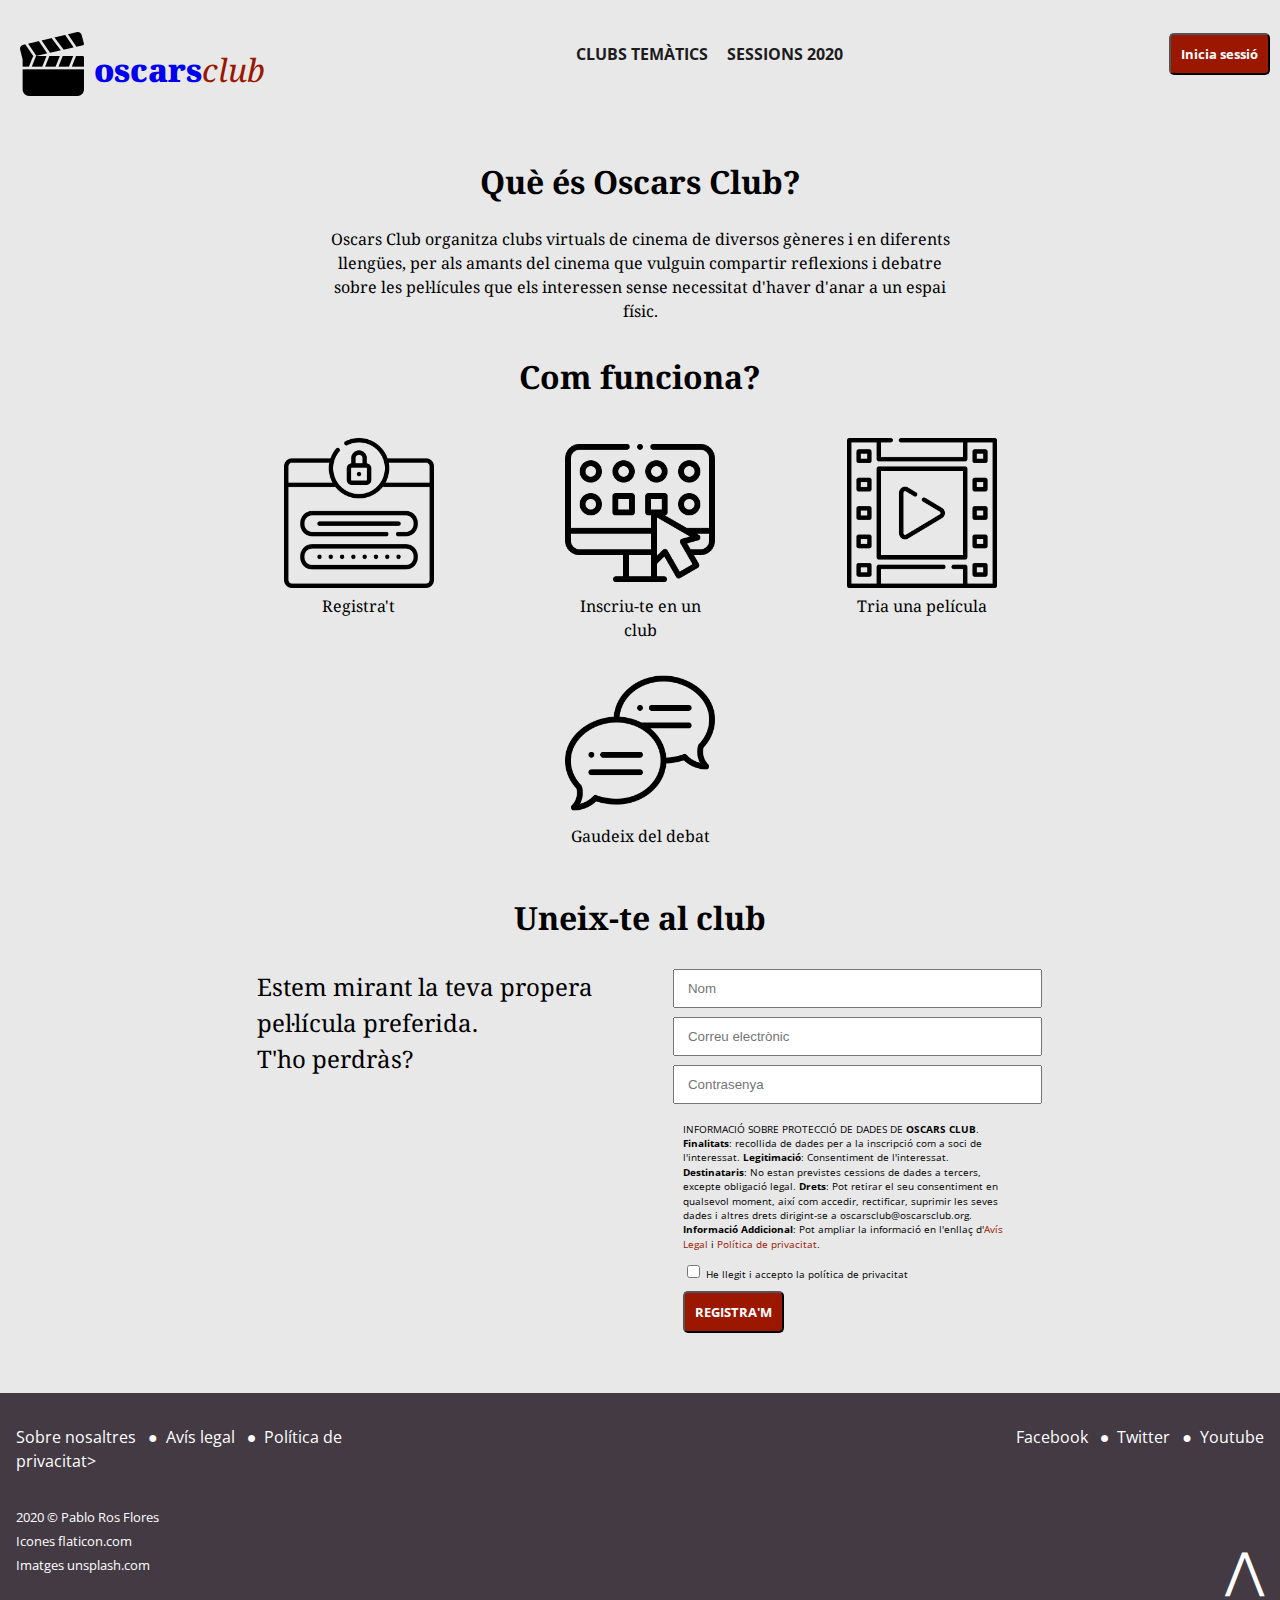
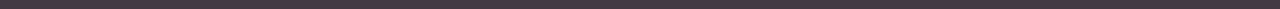
==== index.html @ 982f338c "Initial commit with all code" ====
<!DOCTYPE html >
<html lang="ca">
<head>
    <meta charset="utf-8" />
    <title>Oscars Club - Què és i com funciona?</title>
    <meta name="viewport" content="width=device-width, initial-scale=1" />
    <meta name="description" content="Pàgina d'inici d'Oscars club amb informació general de la plataforma." />
    <link rel="stylesheet" href="CSS/style.css">
</head>

<body>
    <header class="main-header">
        <div class="flex-container">
            <h1 class="oc-logo">
                <a href="index.html"><img class="img-logo" src="img/oscarsclub-isologo.png" alt="Website Logo"></a>
                <a href="index.html"><b>oscars</b><i>club</i></a>
            </h1>
            <nav class= "main-nav">
                <ul>
                    <li><a href="/clubs-tematics.html">CLUBS TEMÀTICS</a></li>
                    <li><a href="/sessions-2020.html">SESSIONS 2020</a></li>
                </ul>
            </nav>
            <button type="button" class="button">Inicia sessió</button>
        </div>
    </header>
    <main>
        <section>
            <div class="centered-paragraph">
                <!-- La pregunta on es resumeix l'explicació del web ha de tenir el nivell H1 -->
                <h1>Què és Oscars Club?</h1>
                <p>Oscars Club organitza clubs virtuals de cinema de diversos gèneres i en diferents llengües, per als amants del cinema que vulguin compartir reflexions i debatre sobre les pel·lícules que els interessen sense necessitat d'haver d'anar a un espai físic.</p>
            </div>
        </section>  
        <section >
            <h2>Com funciona?</h2>
            <div class="flex-container">
                <figure class="sub-img">
                    <img src="/img/howto-register.png" alt="1. Registra't" />
                    <figcaption>Registra't</figcaption>
                </figure>

                <figure class="sub-img">
                    <img src="/img/howto-club.png" alt="2. Inscriu-te en un club" />
                    <figcaption>Inscriu-te en un club</figcaption>
                </figure>

                <figure class="sub-img">
                    <img src="/img/howto-film.png" alt="3. Tria una película" />
                    <figcaption>Tria una película</figcaption>
                </figure>

                <figure class="sub-img">
                    <img src="/img/howto-speech.png" alt="4. Debat" />
                    <figcaption>Gaudeix del debat</figcaption>
                </figure>
            </div>
        </section>
        <section>
            <h2>Uneix-te al club</h2>
            <div class="flex-container">
                <div class="item">
                    <p>Estem mirant la teva propera pel·lícula preferida. <br> T'ho perdràs? </p>
                </div>
                <div class="item">
                    <form name="Formulari inscripció Oscars Club" method="post" id="form1">
                        <fieldset>
                            <ul>
                                <!-- Aplico el criteris de l'anterior PAC per al qüestionari -->
                                <li>
                                    <input id="nom" type="text" name="username" placeholder="Nom" required minlength="2" maxlength="64" pattern="^[a-zA-Z-' ]+\b">
                                </li>
                                <li>  
                                    <input id="emailAddress" type="email" placeholder="Correu electrònic" size="64" maxlength="256" required>
                                </li>
                                <li>  
                                    <input id="pass" type="text" name="password" placeholder="Contrasenya" required minlength="2" maxlength="128">
                                </li>
                            </ul>
                            <div>
                                <p>INFORMACIÓ SOBRE PROTECCIÓ DE DADES DE <b>OSCARS CLUB</b>. <strong>Finalitats</strong>: recollida de dades per a la inscripció com a soci de l'interessat. <strong>Legitimació</strong>: Consentiment de l'interessat. <strong>Destinataris</strong>: No estan previstes cessions de dades a tercers, excepte obligació legal. <strong>Drets</strong>: Pot retirar el seu consentiment en qualsevol moment, així com accedir, rectificar, suprimir les seves dades i altres drets dirigint-se a oscarsclub@oscarsclub.org. <strong>Informació Addicional</strong>: Pot ampliar la informació en l'enllaç d'<a href="#">Avís Legal</a> i <a href="#">Política de privacitat</a>.</p>
                            </div>
                            <div>
                                <input type="checkbox" id="politica" name="politica" required>
                                <label for="politica"> He llegit i accepto la política de privacitat</label><br>
                            </div>
                            <div>
                                <button class="button" type="submit" form="form1" value="Submit">REGISTRA'M</button>
                            </div>
                        </fieldset>   
                    </form>
                </div>
            </div>
        </section>

    </main>
    <footer class="general-footer">
        <div class="footer-container">
            <ul class="footer-nav">
                <li><a href="#">Sobre nosaltres</a></li>
                <li><a href="#">Avís legal</a></li>
                <li><a href="#">Política de privacitat></a></li>
            </ul> 
            <ul class="social-nav">
                <li><a href="#">Facebook</a></li>
                <li><a href="#">Twitter</a></li>
                <li><a href="#">Youtube</a></li>
            </ul><!-- .social-nav--> 
            <ul class="contact">
                <li>2020 © Pablo Ros Flores</li>
                <li><a href="https://www.flaticon.com"> Icones flaticon.com</a></li>
                <li><a href="https://unsplash.com"> Imatges unsplash.com</a></li>
            </ul>
            <div class="return">
                <!-- special symbols with html code -->
                <a href="#top">&#8896;</a>
            </div>
        </div>
    </footer>
</body>
</html>
---- CSS/style.css ----
/* GENERAL*/

@import url("https://fonts.googleapis.com/css2?family=Noto+Serif:ital,wght@0,400;0,700;1,400;1,700&family=Open+Sans:ital,wght@0,400;1,700&display=swap");

body {
  font-family: "Noto Serif", serif, arial;
  color: black;
  margin: 0px;
  margin-bottom: 0px;
  line-height: 1.5em;
  background-color: rgb(232, 232, 232);
}

/*Hem de tenir en compte el header (main no el contempla) a l'hora d'aliniar tots els continguts.*/
main {
  padding: 20px 15vw;
  text-align: center;
}

/* Afegim un cert espai (marge) entre els 
* diversos elements del cos de les pàgines
*/
main > * {
  margin: 30px 0;
}

/* TIPOGRAFIA */

h1,
h2,
h3 {
  font-size: 2em;
  line-height: 1.5em;
}

p {
  margin-bottom: 1em;
  line-height: 1.5em;
}

/* MOBILE - GENERAL */
@media screen and (max-width: 700px) {
  main {
    padding: 5%;
  }
}

/* HEADER */
.main-header .flex-container {
  display: flex;
  align-items: center;
  /* La propietat justify-content ens permet donar una distribució
  * del elements molt ràpida i fàcil: https://www.samanthaming.com/flexbox30/12-justify-content-row/ */
  justify-content: space-between;
  flex-wrap: wrap;
  margin: 0px 10px;
}

/* MOBILE - HEADER */
@media screen and (max-width: 700px) {
  .main-header .flex-container {
    flex-direction: column;
    align-items: center;
    padding-top: 1em;
  }
  .header-button {
    order: 1;
  }
  .oc-logo {
    order: 2;
  }
  .main-nav {
    order: 3;
  }
}

.main-header .oc-logo {
  display: flex;
  align-items: center;
  margin: 0;
  padding-top: 1em;
}

.oc-logo a {
  padding-left: 10px;
  text-decoration: none;
}

.oc-logo a:visited {
  color: unset;
}

.oc-logo i {
  color: #9b1700;
  font-weight: normal;
}

/* HEADER - NAV */

.main-nav > ul {
  font-family: "Open Sans", sans-serif;

  list-style-type: none;
  margin: 0 auto;
  padding: 0;
  color: rgb(28, 28, 28);
}

/*
*Donem format per que els elements del 
*navegador es mostrin sobre la mateixa linia
*/

nav a {
  color: #1c1c1c;
  text-decoration: none;
  font-weight: 700;
}
nav a.active {
  font-style: italic;
  font-weight: 700;
}

/*alfa de 0,5*/
nav a:hover {
  opacity: 0.5;
}

nav li {
  display: inline;
  margin-right: 15px;
}

.button {
  border-radius: 5px;
  color: #ffffff;
  padding: 10px;
  background-color: #9b1700;
  text-decoration: none;
  font-family: "Open Sans", sans-serif;
  font-weight: bold;
  display: inline-block;
  cursor: pointer;
  text-align: center;
}

/* FOOTER */

/* Situem el nostre footer-container que a la vegada en servirà
* per crear el nostre esquema de 2 linies i dues columnes útils. 
 */
.footer-container {
  display: grid;
  grid-template-columns: 2fr 3fr 2fr;
  grid-template-rows: auto, auto;
  grid-template-areas: "nav . social" "contact . return";
  background: #433a44;
  padding: 1em;
  font-family: "Open Sans", sans-serif;
}

.general-footer a {
  color: #ffffff;
}

.general-footer a:hover {
  color: #9b1700;
}

.footer-container ul {
  padding-inline-start: 0;
  color: white;
}

.footer-container a {
  text-decoration: none;
}

/* Llistar sobre la horitzontal */
.footer-nav li,
.social-nav li {
  display: inline;
}

/* 
* Amb "content" només volem depreciar els punts previs 
* al text però no la disposició en files
*/
.contact li {
  list-style-type: none;
  font-size: 0.8em;
}

ul.social-nav li + li:before,
ul.footer-nav li + li:before {
  padding: 8px;
  content: "\25CF";
}

.footer-nav {
  grid-area: nav;
  justify-self: left;
}

.social-nav {
  grid-area: social;
  justify-self: right;
}
.contact {
  grid-area: contact;
  justify-self: left;
}

.footer-container > div.return {
  grid-area: return;
  align-self: end;
  justify-self: right;
}

div.return > a {
  font-size: 3em;
}

@media screen and (max-width: 700px) {
  .footer-container {
    display: grid;
    grid-template-columns: 1fr;
    grid-template-areas: "nav" "social" "contact";
    text-align: center;
  }
  .footer-nav,
  .social-nav,
  .contact {
    justify-self: center;
  }

  .footer-container ul {
    margin: 0, auto;
    padding: 0;
  }

  .footer-nav li,
  .social-nav li {
    display: block;
  }

  ul.social-nav li + li:before,
  ul.footer-nav li + li:before {
    padding: 8px;
    content: none;
  }
}

/* GENERAL - FLEXBOX options */

/* flex options for a "general" container */
.flex-container {
  display: flex;
  flex-flow: row wrap;
  /*El detall de fer us de "space-evenly" fa que es mantinguin centrats amb el salt de linia de l'element*/
  justify-content: space-evenly;
  align-items: flex-start;
  text-align: center;
}

.flex-container .sub-img {
  max-width: 150px;
  flex-grow: 1;
  margin-top: 10px;
}

.sub-img img {
  width: 100%;
}

.flex-container .item {
  flex-basis: 350px;
  text-align: left;
}

.flex-container .item > p {
  margin-top: 0;
}

.flex-container div.item:first-child {
  line-height: 2em;
  font-size: 1.5em;
}

/* ++++++++++++++++++++++++++++++++++ */
/* +++++++++ NOU-ESPECÍFIC ++++++++++ */
/* ++++++++++++++++++++++++++++++++++ */

/* CLUBS-TEMÀTICS */

.grid-container {
  display: grid;
  grid-template-columns: repeat(3, minmax(250px, 1fr));
  grid-gap: 30px;
}

@media screen and (max-width: 900px) {
  .grid-container {
    display: grid;
    grid-template-columns: repeat(2, minmax(250px, 1fr));
  }
}

@media screen and (max-width: 600px) {
  .grid-container {
    display: grid;
    grid-template-columns: 1fr;
  }
}

/*
* Estil pels 4 punts que precedeixen le sessions tant 
* a "clubs temàtics" però també aprofitem per "sessions 2020"
*/

.grid-container .figtitle,
.session-grid .figtitle {
  display: flex;
  align-items: center;
}

.grid-container .figtitle *,
.session-grid .figtitle * {
  margin: 10px;
}

.grid-container .figtitle > p,
.session-grid .figtitle > p {
  all: unset;
  color: #9b1700;
  font-size: 1.5em;
  font-weight: bolder;
}

/* Fluid typography: https://css-tricks.com/simplified-fluid-typography/ */
.grid-container h2 {
  margin-bottom: 20;
  font-size: clamp(1em, 1em + 2vw, 1.8em);
  font-weight: normal;
}

/* 
* Eliminem tots els paràmetres per defecte del figure
* que estèticament no ens interessen
*/
.grid-container figure {
  all: unset;
  text-align: left;
  width: 100%;
}

.grid-container img {
  width: 100%;
  height: auto;
}

.grid-container a {
  color: #9b1700;
  text-decoration: none;
}

/* ++++++++++++++++++++++++++++++++++ */
/* +++++++++ NOU-ESPECÍFIC ++++++++++ */
/* ++++++++++++++++++++++++++++++++++ */

/* SESSIONS-2020 */

/* Adaptem l'estil de lletra per "titulars dins de la pàgina sessions-2020.html"*/
.session-container h3,
.session-sidebar li,
.session-films {
  font-family: "Open Sans", sans-serif, arial;
}

.session-container h2 {
  font-size: 1.5em;
}

/* 
* Inicialment ja havia plantejat de fer l'estructura amb 
* un grid i és al final on m'he trobat que requeria de massa 
* paràmetres per ajustar el separador; segurament no sigui
* la opció més òptima però el resultat és el desitjat
*/
hr {
  position: absolute;
  border-top: 4px dotted #9b1700;
  width: 70%;
  margin-top: 1.5em;
  margin-left: auto;
  margin-right: auto;
  left: 0;
  right: 0;
  text-align: center;
}

.session-container {
  display: grid;
  grid-template-columns: repeat(4, 1fr);
  grid-template-rows: auto;
  grid-template-areas:
    "header header header header"
    "sidebar filmgrid filmgrid filmgrid";
  grid-gap: 15px;
}

@media screen and (max-width: 600px) {
  .session-container {
    display: grid;
    grid-template-columns: 1fr;
    grid-template-areas: "header" "sidebar" "filmgrid";
    text-align: center;
  }
}

.session-header {
  grid-area: header;
  margin: 0 10%;
}

.session-header > p {
  text-align: left;
}

.session-sidebar {
  grid-area: sidebar;
  text-align: left;
}

.session-sidebar a {
  text-decoration: none;
}

.session-sidebar a:visited {
  color: unset;
}

/* 
* Entenc que no es demanava però que 
* ajudar a reconèixer que es tracta d'enllaços.
*/

.session-sidebar a:hover {
  color: #9b1700;
}

/*Format de la llista "sidebar"*/
.session-sidebar ul {
  all: unset;
  list-style-type: none;
  text-align: left;
}

.session-grid {
  grid-area: filmgrid;
  margin-top: 3em;
}

.session-grid .figtitle {
  text-align: left;
  align-content: center;
  vertical-align: middle;
}

.session-films {
  display: flex;
}

.session-films figure {
  flex: 0 1 33.3%;
  position: relative; /* Necessari per afegir els títols sota les imatges allà on volem:*/
  padding-bottom: 2em;
  background-color: white;
  margin: 0.5em;
  max-width: 310px; /* Evito que l'item creixi més que l'amplada de la imatge el fons blanc sota la imatge*/
  box-shadow: 5px 5px 5px #888888;
}

.session-grid figcaption {
  position: absolute;
  bottom: 0;
  font-size: 2vh;
}

.session-grid h3 {
  text-align: left;
  font-size: 1.2em;
}

.session-grid h4 {
  all: unset;
}

.session-grid a {
  text-decoration: none;
  color: #9b1700;
}

/* 
* Cal fer que la imatge es limiti a l'espai previst
* pel seu contenidor --> display: block
*/
.session-grid img {
  max-width: 100%;
  display: block;
  max-height: 500px;
}

@media screen and (max-width: 600px) {
  .session-films {
    flex-direction: column;
  }

  .session-films figure {
    align-self: center;
  }
}

/* ++++++++++++++++++++++++++++++++++ */
/* +++++++++ NOU-ESPECÍFIC ++++++++++ */
/* ++++++++++++++++++++++++++++++++++ */

/* DETALL SESSIÓ */

h1.detall {
  margin-left: 5%;
  text-align: left;
}

article.detall h2 {
  font-size: 1.5em;
}

.fitxa h3 {
  font-size: 1.2em;
  border-bottom: 1px solid black;
}

.detall-container {
  display: flex;
  justify-content: flex-start;
  flex-flow: row wrap;
}

/*
* Important definir un flex-basis que ens permeti
* visualitzar la "columna" dreta amb la descripcio 
* més ample (60%) que la de fitxa (40%).
*/

.fitxa {
  flex: 0 0 40%;
  text-align: left;
  padding: 0 5%;
}

.fitxa ul {
  list-style-type: none;
}

.descripcio {
  flex: 0 0 50%;
  text-align: justify;
}

/*
* Propietats necessàries per a fer que el text
* contorni la imatge circular. Especial atenció
* a "shape-outside:circle() 
*/

.descripcio img {
  border-radius: 50%;
  float: left;
  shape-outside: circle();
  margin-right: 1em;
}

.descripcio figure {
  margin: 0;
}

/*
* S'ha de fer un "tunning" del video per a que 
* respecti la visualització necessària. 
* Bona descripció --> https://howchoo.com/webdev/how-to-make-youtube-videos-responsive-without-js
*/

.descripcio .video {
  position: relative;
  padding-bottom: 56.25%; /* proporción 16:9 */
  padding-top: 25px;
  height: 0;
}

.descripcio iframe {
  position: absolute;
  top: 0;
  left: 0;
  width: 100%;
  height: 100%;
}

.descripcio figcaption {
  font-style: italic;
}

/*
* Per aplicar l'estil a la primera lletra amb ::first-letter
* sobre "span" hem de fer que sigui tipus bloc ja que no accepta
* elements inline
*/

.descripcio figcaption span {
  display: inline-block;
}

.descripcio figcaption span::first-letter {
  font-size: larger;
}

/* MOBILE */
@media screen and (max-width: 600px) {
  .detall-container {
    flex-direction: column;
  }
  .descripcio {
    text-align: left;
  }
}

/* Llista Breadcrum -> https://www.w3schools.com/howto/howto_css_breadcrumbs.asp*/
ul.breadcrumb {
  list-style: none;
  text-align: left;
  padding: 0;
  color: #1c1c1c;
  font-family: "Open Sans", sans-serif, arial;
}

/* Llistar sobre la horitzontal */
ul.breadcrumb li {
  display: inline;
}

/* Afegir els "slash" com a separadors */
ul.breadcrumb li + li:before {
  padding: 8px;
  content: "/\00a0";
}

/* Add a color to all links inside the list */
ul.breadcrumb li a {
  text-decoration: none;
  opacity: 1;
}

ul.breadcrumb li a:visited {
  color: unset;
}

/* Add a color on mouse-over */
ul.breadcrumb li a:hover {
  opacity: 0.5;
}

ul.breadcrumb li.active {
  opacity: 0.5;
}

/* ++++++++++++++++++++++++++++++++++ */

/* FORMS */

form {
  font-family: "Open Sans", sans-serif;
}

form fieldset {
  all: unset;
}

fieldset input[type="text"],
fieldset input[type="email"] {
  width: 100%;
  height: 2.5em;
  padding-left: 1em;
}

form ul {
  all: unset;
  list-style-type: none;
}

form li {
  height: 3em;
}

form div{
  display:block;
  font-size: 0.6em;
  line-height: 1em;
  margin:10px;
}


form li.checkbox {
  width: auto;
  text-align: left;
  font-size: 0.6em;
}

form div p > a {
  all: unset;
  color: #9b1700;
  text-decoration: none;
}

/* FINE-TUNE */

section > .centered-paragraph {
  line-height: 1.5em;
  text-align: center;
  margin: auto 15%;
}
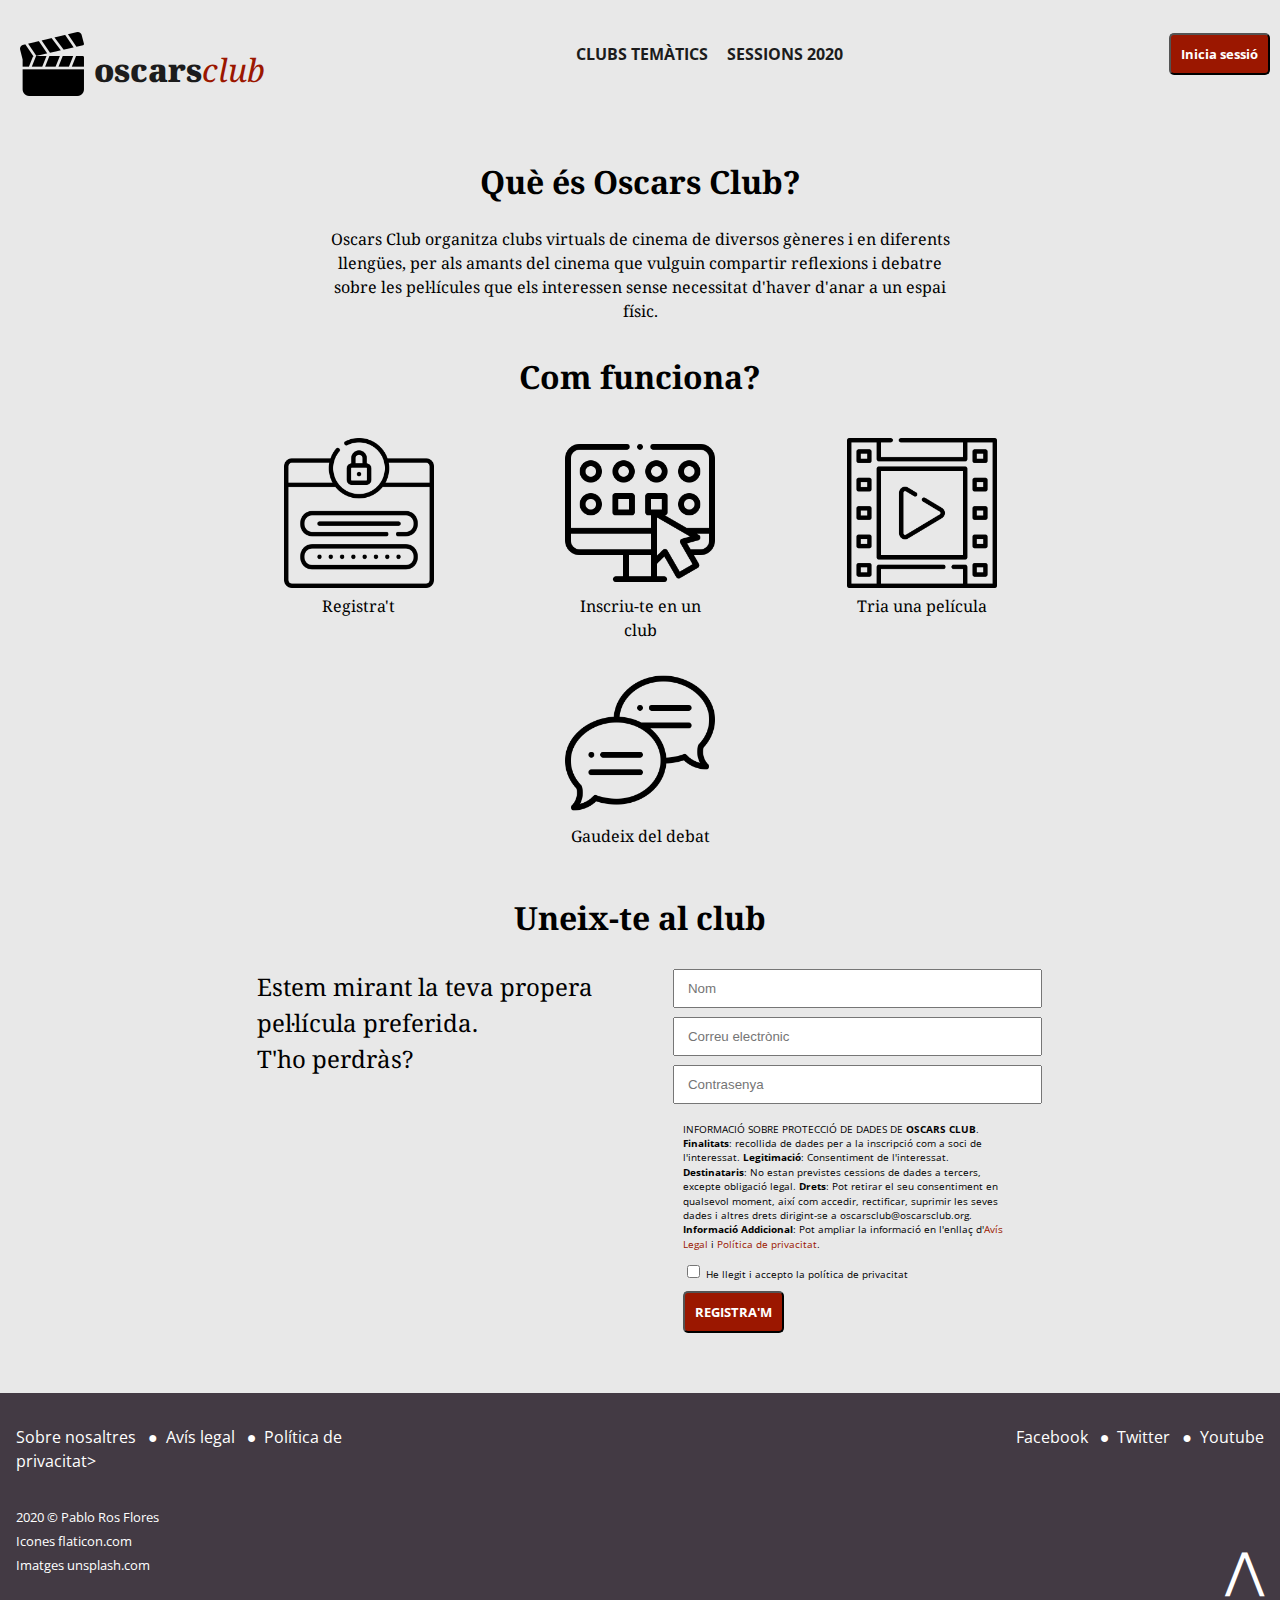
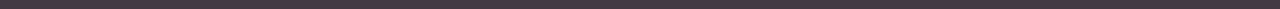
==== commit 0caeebf8: "changing default a color - "oscars"" ====
--- a/index.html
+++ b/index.html
@@ -1,3 +1,5 @@
+<!-- Pàgina disponible a Github: https://pablorosflores.github.io/html-css-web/  -->
+
 <!DOCTYPE html >
 <html lang="ca">
 <head>
@@ -17,8 +19,8 @@
             </h1>
             <nav class= "main-nav">
                 <ul>
-                    <li><a href="/clubs-tematics.html">CLUBS TEMÀTICS</a></li>
-                    <li><a href="/sessions-2020.html">SESSIONS 2020</a></li>
+                    <li><a href="clubs-tematics.html">CLUBS TEMÀTICS</a></li>
+                    <li><a href="sessions-2020.html">SESSIONS 2020</a></li>
                 </ul>
             </nav>
             <button type="button" class="button">Inicia sessió</button>
@@ -36,22 +38,22 @@
             <h2>Com funciona?</h2>
             <div class="flex-container">
                 <figure class="sub-img">
-                    <img src="/img/howto-register.png" alt="1. Registra't" />
+                    <img src="img/howto-register.png" alt="1. Registra't" />
                     <figcaption>Registra't</figcaption>
                 </figure>
 
                 <figure class="sub-img">
-                    <img src="/img/howto-club.png" alt="2. Inscriu-te en un club" />
+                    <img src="img/howto-club.png" alt="2. Inscriu-te en un club" />
                     <figcaption>Inscriu-te en un club</figcaption>
                 </figure>
 
                 <figure class="sub-img">
-                    <img src="/img/howto-film.png" alt="3. Tria una película" />
+                    <img src="img/howto-film.png" alt="3. Tria una película" />
                     <figcaption>Tria una película</figcaption>
                 </figure>
 
                 <figure class="sub-img">
-                    <img src="/img/howto-speech.png" alt="4. Debat" />
+                    <img src="img/howto-speech.png" alt="4. Debat" />
                     <figcaption>Gaudeix del debat</figcaption>
                 </figure>
             </div>
--- a/CSS/style.css
+++ b/CSS/style.css
@@ -84,6 +84,7 @@
 .oc-logo a {
   padding-left: 10px;
   text-decoration: none;
+  color:#1c1c1c;
 }
 
 .oc-logo a:visited {
